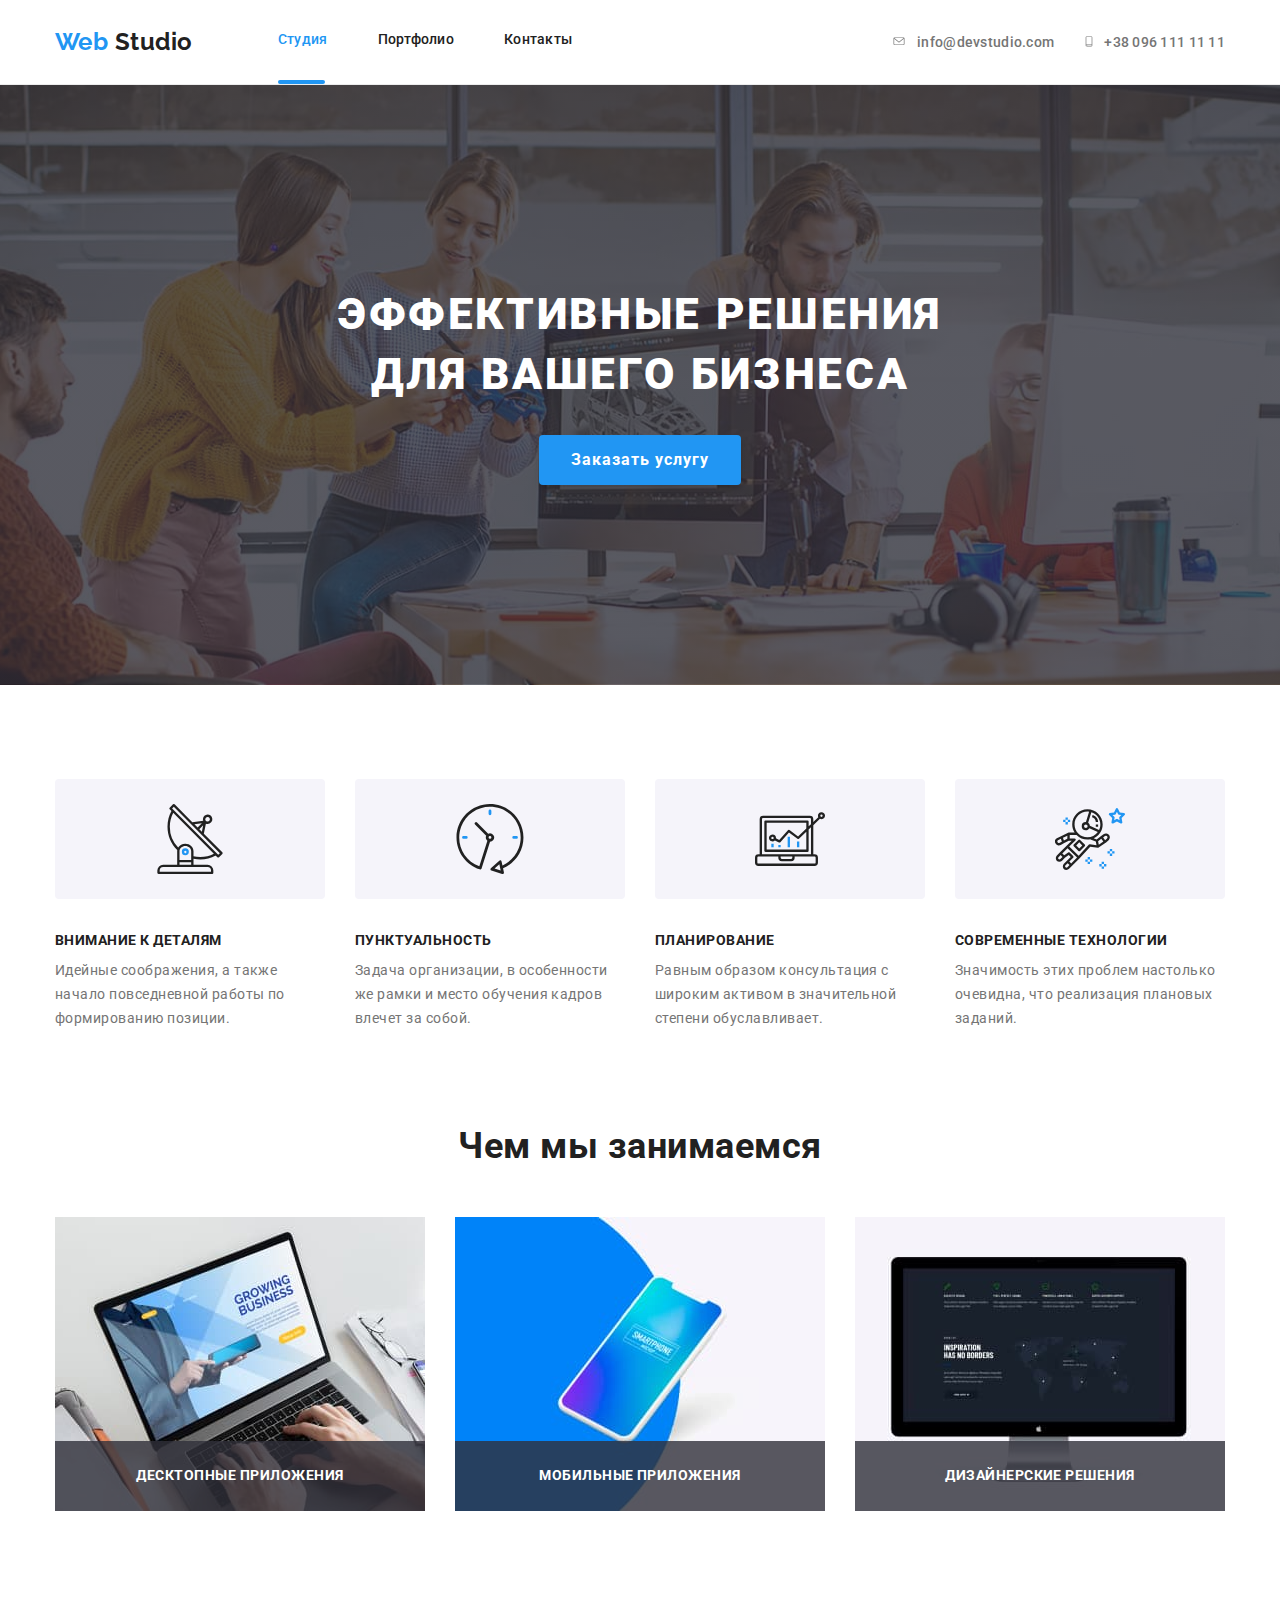
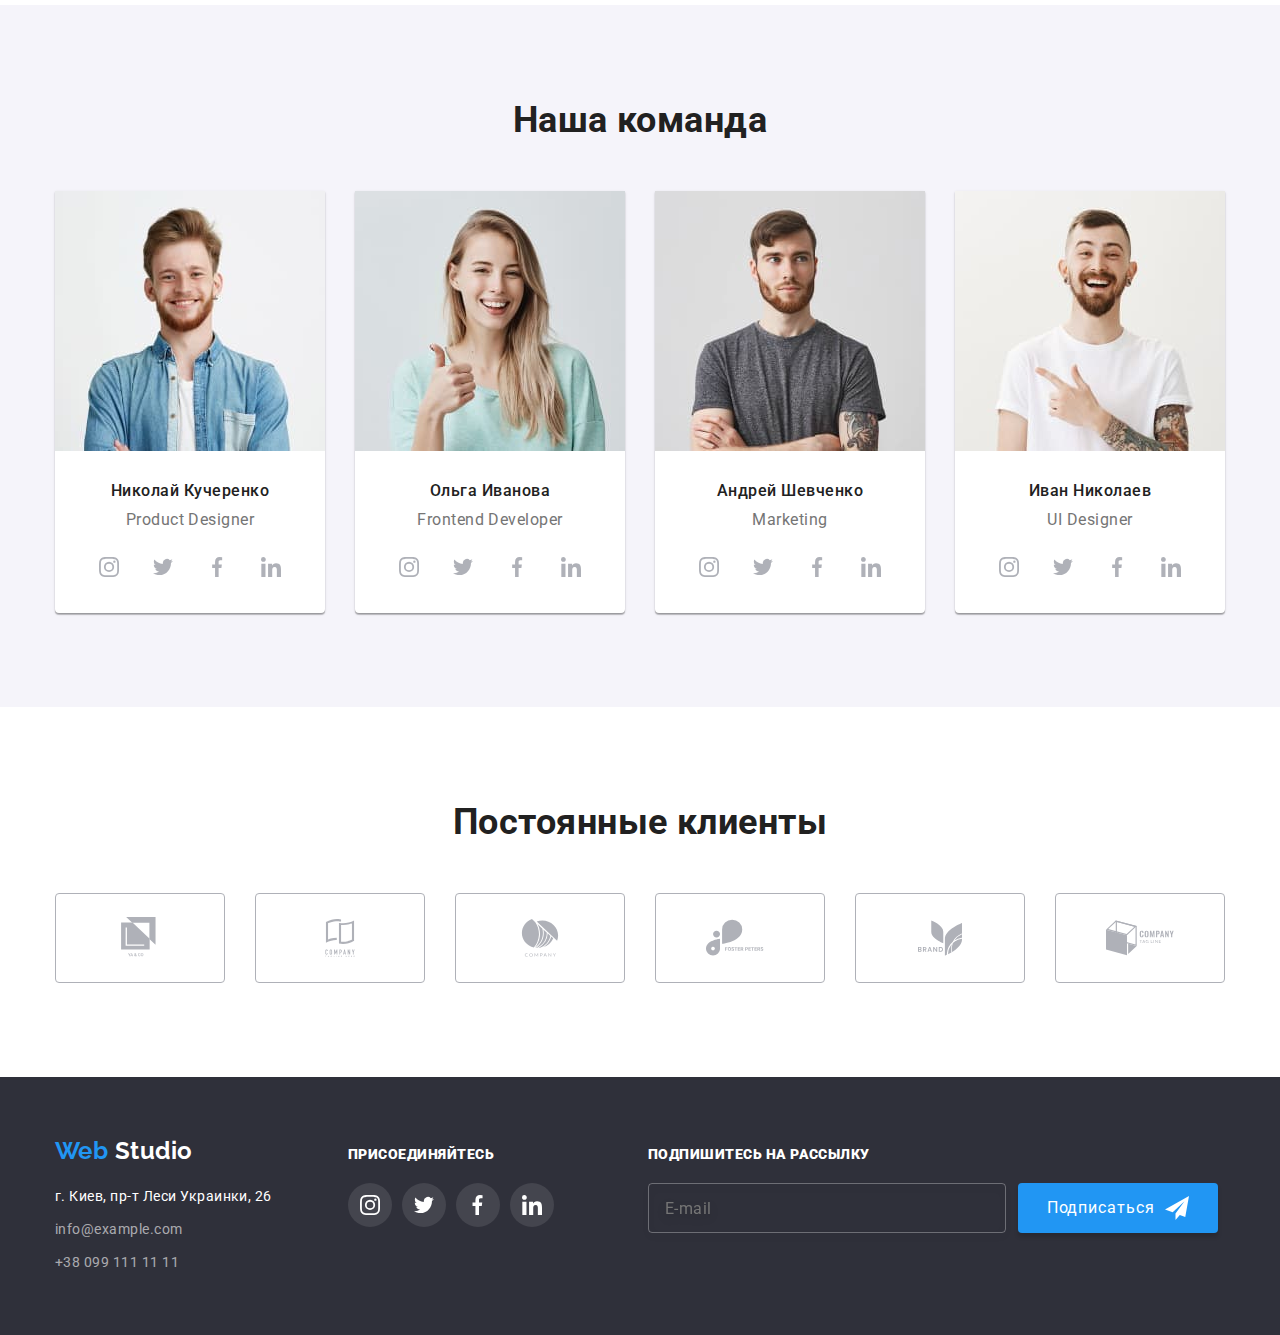
==== index.html @ f08cb4f7 "Добавлена размерка и оформление  1. формы заявки в модальном окне 2. формы подписки на рассылку в фу" ====
<!DOCTYPE html>
<html lang="ru">
  <head>
    <meta charset="UTF-8" />
    <meta name="viewport" content="width=device-width, initial-scale=1.0" />
    <title>Web studio</title>
    <link rel="stylesheet" href="./css/style.css" />
    <link rel="stylesheet" href="./css/normalize.css" />
    <link
      href="https://fonts.googleapis.com/css2?family=Raleway:wght@700&family=Roboto:wght@400;700;900&display=swap"
      rel="stylesheet"
    />
    <link
      href="https://fonts.googleapis.com/css2?family=Roboto:wght@500&display=swap"
      rel="stylesheet"
    />
  </head>

  <body>
    <!-- Хедер -->
    <header class="header">
      <div class="header-wrapper conteiner">
        <div class="logo">
          <a class="link" href="./index.html" lang="en">
            <span class="first-part-logo">Web</span>
            <span class="second-part-logo">Studio </span>
          </a>
        </div>
        <nav>
          <ul class="navigation-list list">
            <li class="navigation-list-item list">
              <a
                class="navigation-list-link navigation-studio link"
                href="./index.html"
                >Студия</a
              >
            </li>
            <li class="navigation-list-item list">
              <a class="navigation-list-link link" href="./portfolio.html"
                >Портфолио</a
              >
            </li>
            <li class="navigation-list-item list">
              <a class="navigation-list-link link" href="">Контакты</a>
            </li>
          </ul>
        </nav>
        <ul class="contact-with-us-list list">
          <li class="contact-with-us-item list">
            <a
              class="contact-with-us-mail link"
              href="mailto:info@devstudio.com"
            >
              <svg class="icon-envelope">
                <use href="./images/sprite-svg.svg#icon-envelope"></use>
              </svg>
              info@devstudio.com
            </a>
          </li>
          <li class="contact-with-us-item list">
            <a class="contact-with-us-phone link" href="tel:+380961111111">
              <svg class="icon-smartphone">
                <use href="./images/sprite-svg.svg#icon-smartphone"></use>
              </svg>
              +38 096 111 11 11</a
            >
          </li>
        </ul>
      </div>
    </header>

    <main>
      <!-- Секция: HERO -  Презентация Веб-студии -->
      <section class="hero">
        <div class="conteiner">
          <h1 class="hero-titlel">
            Эффективные решения <br />
            для вашего бизнеса
          </h1>
          <button data-modal-open class="order-btn" type="button">
            Заказать услугу
          </button>
        </div>
      </section>

      <!-- Секция: Приемущества Веб-студии -->
      <section class="advantages-websdudio">
        <div class="conteiner">
          <h2 class="title" hidden>Приемущества компании Web studio</h2>
          <ul class="advantages-list list">
            <li class="advantages-list-item">
              <svg class="icon-antenna">
                <use href="./images/sprite-svg.svg#icon-antenna"></use>
              </svg>
              <h3 class="advantages-list-title list">
                Внимание к деталям
              </h3>
              <p class="advantages-description">
                Идейные соображения, а также начало повседневной работы по
                формированию позиции.
              </p>
            </li>
            <li class="advantages-list-item">
              <svg class="icon-clock">
                <use href="./images/sprite-svg.svg#icon-clock"></use>
              </svg>
              <h3 class="advantages-list-title list">
                Пунктуальность
              </h3>
              <p class="advantages-description">
                Задача организации, в особенности же рамки и место обучения
                кадров влечет за собой.
              </p>
            </li>
            <li class="advantages-list-item">
              <svg class="icon-diagram">
                <use href="./images/sprite-svg.svg#icon-diagram"></use>
              </svg>
              <h3 class="advantages-list-title list">
                Планирование
              </h3>
              <p class="advantages-description">
                Равным образом консультация с широким активом в значительной
                степени обуславливает.
              </p>
            </li>
            <li class="advantages-list-item">
              <svg class="icon-astronaut">
                <use href="./images/sprite-svg.svg#icon-astronaut"></use>
              </svg>
              <h3 class="advantages-list-title list">
                Современные технологии
              </h3>
              <p class="advantages-description">
                Значимость этих проблем настолько очевидна, что реализация
                плановых заданий.
              </p>
            </li>
          </ul>
        </div>
      </section>
      <!-- Секция: Веб-студии Чем мы занимаемся-->
      <section class="services">
        <div class="conteiner">
          <h2 class="title">Чем мы занимаемся</h2>
          <ul class="services-list list">
            <li class="services-list-item">
              <img
                src="./images/Десктопные-приложения.jpg"
                width="370"
                alt="Фото ноутбука"
              />
              <p class="services-description">Десктопные приложения</p>
            </li>
            <li class="services-list-item">
              <img
                src="./images/Мобильные-приложения.jpg"
                width="370"
                alt="Фото смартфона"
              />
              <p class="services-description">Мобильные приложения</p>
            </li>
            <li class="services-list-item">
              <img
                src="./images/Дизайнерские-решения.jpg"
                width="370"
                alt="Фото монитора с изображение сайта"
              />
              <p class="services-description">Дизайнерские решения</p>
            </li>
          </ul>
        </div>
      </section>

      <!-- Секция: Веб-студии Наша команда-->
      <section class="our-team">
        <div class="conteiner">
          <h2 class="title">Наша команда</h2>
          <ul class="our-team-list list">
            <li class="our-team-list-item list">
              <img
                class="manager-photo"
                src="./images/Николай-Кучеренко-фото.jpg"
                width="270"
                alt="Фото Николая Курченко"
              />
              <h3 class="our-team-list-item-name">Николай Кучеренко</h3>
              <p class="our-team-list-item-position" lang="en">
                Product Designer
              </p>
              <ul class="team-social-links-list list">
                <li class="team-social-link">
                  <a
                    class="team-social-links-items"
                    href=""
                    aria-label="Иконка Инстаграма"
                    ><svg class="icon-instagram-grey">
                      <use
                        href="./images/sprite-svg.svg#icon-instagram-grey"
                      ></use></svg
                  ></a>
                </li>
                <li class="team-social-link">
                  <a
                    class="team-social-links-items"
                    aria-label="Иконка Твитера"
                  >
                    <svg class="icon-twitter-grey">
                      <use
                        href="./images/sprite-svg.svg#icon-twitter-grey"
                      ></use>
                    </svg>
                  </a>
                </li>
                <li class="team-social-link">
                  <a
                    class="team-social-links-items"
                    href=""
                    aria-label="Иконка Фейсбука"
                  >
                    <svg class="icon-facebook-grey">
                      <use
                        href="./images/sprite-svg.svg#icon-facebook-grey"
                      ></use>
                    </svg>
                  </a>
                </li>
                <li class="team-social-link">
                  <a
                    class="team-social-links-items"
                    href=""
                    aria-label="Иконка Линктина"
                  >
                    <svg class="icon-linkedin-grey">
                      <use
                        href="./images/sprite-svg.svg#icon-linkedin-grey"
                      ></use>
                    </svg>
                  </a>
                </li>
              </ul>
            </li>

            <li class="our-team-list-item">
              <img
                class="manager-photo"
                src="./images/Ольга-Иванова-фото.jpg"
                width="270"
                alt="Фото Ольги Ивановой"
              />
              <h3 class="our-team-list-item-name">Ольга Иванова</h3>
              <p class="our-team-list-item-position" lang="en">
                Frontend Developer
              </p>
              <ul class="team-social-links-list list">
                <li class="team-social-link">
                  <a
                    class="team-social-links-items"
                    href=""
                    aria-label="Иконка Инстаграма"
                    ><svg class="icon-instagram-grey">
                      <use
                        href="./images/sprite-svg.svg#icon-instagram-grey"
                      ></use></svg
                  ></a>
                </li>
                <li class="team-social-link">
                  <a
                    class="team-social-links-items"
                    aria-label="Иконка Твитера"
                  >
                    <svg class="icon-twitter-grey">
                      <use
                        href="./images/sprite-svg.svg#icon-twitter-grey"
                      ></use>
                    </svg>
                  </a>
                </li>
                <li class="team-social-link">
                  <a
                    class="team-social-links-items"
                    href=""
                    aria-label="Иконка Фейсбука"
                  >
                    <svg class="icon-facebook-grey">
                      <use
                        href="./images/sprite-svg.svg#icon-facebook-grey"
                      ></use>
                    </svg>
                  </a>
                </li>
                <li class="team-social-link">
                  <a
                    class="team-social-links-items"
                    href=""
                    aria-label="Иконка Линктина"
                  >
                    <svg class="icon-linkedin-grey">
                      <use
                        href="./images/sprite-svg.svg#icon-linkedin-grey"
                      ></use>
                    </svg>
                  </a>
                </li>
              </ul>
            </li>
            <li class="our-team-list-item">
              <img
                class="manager-photo"
                src="./images/Андрей-Шевченко-фото.jpg"
                width="270"
                alt="Фото Андрея Шевченко"
              />
              <h3 class="our-team-list-item-name">Андрей Шевченко</h3>
              <p class="our-team-list-item-position" lang="en">Marketing</p>
              <ul class="team-social-links-list list">
                <li class="team-social-link">
                  <a
                    class="team-social-links-items"
                    href=""
                    aria-label="Иконка Инстаграма"
                    ><svg class="icon-instagram-grey">
                      <use
                        href="./images/sprite-svg.svg#icon-instagram-grey"
                      ></use></svg
                  ></a>
                </li>
                <li class="team-social-link">
                  <a
                    class="team-social-links-items"
                    aria-label="Иконка Твитера"
                  >
                    <svg class="icon-twitter-grey">
                      <use
                        href="./images/sprite-svg.svg#icon-twitter-grey"
                      ></use>
                    </svg>
                  </a>
                </li>
                <li class="team-social-link">
                  <a
                    class="team-social-links-items"
                    href=""
                    aria-label="Иконка Фейсбука"
                  >
                    <svg class="icon-facebook-grey">
                      <use
                        href="./images/sprite-svg.svg#icon-facebook-grey"
                      ></use>
                    </svg>
                  </a>
                </li>
                <li class="team-social-link">
                  <a
                    class="team-social-links-items"
                    href=""
                    aria-label="Иконка Линктина"
                  >
                    <svg class="icon-linkedin-grey">
                      <use
                        href="./images/sprite-svg.svg#icon-linkedin-grey"
                      ></use>
                    </svg>
                  </a>
                </li>
              </ul>
            </li>
            <li class="our-team-list-item">
              <img
                class="manager-photo"
                src="./images/Иван-Николаев-фото.jpg"
                width="270"
                alt="Фото Ивана Николаева"
              />
              <h3 class="our-team-list-item-name">Иван Николаев</h3>
              <p class="our-team-list-item-position" lang="en">UI Designer</p>
              <ul class="team-social-links-list list">
                <li class="team-social-link">
                  <a
                    class="team-social-links-items"
                    href=""
                    aria-label="Иконка Инстаграма"
                    ><svg class="icon-instagram-grey">
                      <use
                        href="./images/sprite-svg.svg#icon-instagram-grey"
                      ></use></svg
                  ></a>
                </li>
                <li class="team-social-link">
                  <a
                    class="team-social-links-items"
                    aria-label="Иконка Твитера"
                  >
                    <svg class="icon-twitter-grey">
                      <use
                        href="./images/sprite-svg.svg#icon-twitter-grey"
                      ></use>
                    </svg>
                  </a>
                </li>
                <li class="team-social-link">
                  <a
                    class="team-social-links-items"
                    href=""
                    aria-label="Иконка Фейсбука"
                  >
                    <svg class="icon-facebook-grey">
                      <use
                        href="./images/sprite-svg.svg#icon-facebook-grey"
                      ></use>
                    </svg>
                  </a>
                </li>
                <li class="team-social-link">
                  <a
                    class="team-social-links-items"
                    href=""
                    aria-label="Иконка Линктина"
                  >
                    <svg class="icon-linkedin-grey">
                      <use
                        href="./images/sprite-svg.svg#icon-linkedin-grey"
                      ></use>
                    </svg>
                  </a>
                </li>
              </ul>
            </li>
          </ul>
        </div>
      </section>

      <!-- Секция: Постоянные клиенты-->
      <section class="our-clients">
        <div class="conteiner">
          <h2 class="title">Постоянные клиенты</h2>
          <ul class="our-clients-list list">
            <li class="client-logo">
              <a class="our-clients-logo" href="">
                <svg class="client-logo-svg logo1">
                  <use href="./images/sprite-svg.svg#icon-client-logo-1"></use>
                </svg>
              </a>
            </li>
            <li class="client-logo">
              <a class="our-clients-logo" href="">
                <svg class="client-logo-svg logo2">
                  <use
                    href="./images/sprite-svg.svg#icon-client-logo-2"
                  ></use></svg
              ></a>
            </li>
            <li class="client-logo">
              <a class="our-clients-logo" href="">
                <svg class="client-logo-svg logo3">
                  <use href="./images/sprite-svg.svg#icon-client-logo-3"></use>
                </svg>
              </a>
            </li>
            <li class="client-logo">
              <a class="our-clients-logo" href="">
                <svg class="client-logo-svg logo4">
                  <use href="./images/sprite-svg.svg#icon-client-logo-4"></use>
                </svg>
              </a>
            </li>
            <li class="client-logo">
              <a class="our-clients-logo" href="">
                <svg class="client-logo-svg logo5">
                  <use href="./images/sprite-svg.svg#icon-client-logo-5"></use>
                </svg>
              </a>
            </li>
            <li class="client-logo">
              <a class="our-clients-logo" href="">
                <svg class="client-logo-svg logo6">
                  <use href="./images/sprite-svg.svg#icon-client-logo-6"></use>
                </svg>
              </a>
            </li>
          </ul>
        </div>
      </section>
    </main>
    <!-- Секция: Футер-->
    <footer class="footer">
      <div class="footer-wrapper conteiner">
        <div class="footer-logo-address">
          <a class="footer-logo-link logo link" href="./index.html" lang="en">
            <span class="first-part-logo">Web</span>
            <span class="second-part-logo-footer"> Studio </span>
          </a>
          <address>
            <ul class="footer-address-items list">
              <li class="footer-address">г. Киев, пр-т Леси Украинки, 26</li>
              <li>
                <a
                  class="footer-studio-mail link"
                  href="mailto:info@example.com"
                  >info@example.com</a
                >
              </li>
              <li>
                <a class="footer-studio-phone link" href="tel:+380961111111"
                  >+38 099 111 11 11</a
                >
              </li>
            </ul>
          </address>
        </div>
        <div class="join-social-links">
          <p class="join"><b>присоединяйтесь</b></p>
          <ul class="join-list list">
            <li>
              <a
                class="join-social-links-items"
                href=""
                aria-label="Ссылка на Инстаграм Web Studio"
              >
                <svg class="icon-instagram-white">
                  <use href="./images/sprite-svg.svg#icon-instagram-grey"></use>
                </svg>
              </a>
            </li>
            <li>
              <a
                class="join-social-links-items"
                href=""
                aria-label="Ссылка на Твитер Web Studio"
              >
                <svg class="icon-twitter-white">
                  <use href="./images/sprite-svg.svg#icon-twitter-white"></use>
                </svg>
              </a>
            </li>
            <li>
              <a
                class="join-social-links-items"
                href=""
                aria-label="Ссылка на Фейсбук Web Studio"
              >
                <svg class="icon-facebook-white">
                  <use href="./images/sprite-svg.svg#icon-facebook-white"></use>
                </svg>
              </a>
            </li>
            <li>
              <a
                class="join-social-links-items"
                href=""
                aria-label="Ссылка на Линктин Web Studio"
              >
                <svg class="icon-linkedin-white">
                  <use
                    href="./images/sprite-svg.svg#icon-linkedin-white"
                  ></use></svg
              ></a>
            </li>
          </ul>
        </div>
        <form class="subscribe-form">
          <div class="subscription">
            <b>подпишитесь на рассылку</b>
          </div>
          <div class="subscription-position">
            <input
              class="subscription-fild"
              type="text"
              name="usermail"
              placeholder="E-mail"
            />
            <button class="btn-subscription" type="submit">
              Подписаться
              <svg class="icon-send" width="24">
                <use href="./images/sprite-svg.svg#icon-send"></use>
              </svg>
            </button>
          </div>
        </form>
      </div>
    </footer>
    <!-- МОДАЛЬНОЕ ОКНО -->
    <div class="backdrop is-hidden" data-modal>
      <form class="modal-form">
        <h2 class="modal-form-title">
          Оставьте свои данные, мы вам перезвоним
        </h2>
        <button class="modal-form-close-btn" type="button" data-modal-close>
          <svg class="icon-close-black">
            <use href="./images/symbol-defs.svg#icon-close-black"></use>
          </svg>
        </button>
        <div class="modal-form-wrapper">
          <input
            class="modal-form-input"
            type="text"
            name="user-name"
            id="user-name-modal-form"
            placeholder=" "
            required
          />
          <label class="user-name-label label" for="user-name-modal-form"
            >Имя</label
          >
          <svg class="icon-person-black modal-icon">
            <use href="./images/symbol-defs.svg#icon-person-black"></use>
          </svg>
        </div>

        <div class="modal-form-wrapper">
          <input
            class="modal-form-input"
            type="text"
            name="user-phone"
            id="user-phone-modal-form"
            placeholder=" "
            required
          />
          <label class="user-phone-label label" for="user-phone-modal-form"
            >Телефон</label
          >
          <svg class="icon-phone-black modal-icon">
            <use href="./images/symbol-defs.svg#icon-phone-black"></use>
          </svg>
        </div>

        <div class="modal-form-wrapper">
          <input
            class="modal-form-input"
            type="text"
            name="user-email"
            id="user-email-modal-form"
            placeholder=" "
            required
          />

          <label class="user-email-label label" for="user-email-modal-form"
            >Почта</label
          >
          <svg class="icon-email-black modal-icon">
            <use href="./images/symbol-defs.svg#icon-email-black"></use>
          </svg>
        </div>

        <textarea
          class="modal-form-comment-area"
          name="user-comment"
          id="user-comment-modal-form"
          placeholder="Комментарий"
        ></textarea>

        <label class="modal-form-agreement">
          <input
            class="modal-form-agreement-checkbox"
            type="checkbox"
            name="policy"
            value="accept-policy"
          />
          <span class="modal-form-agreement-checkbox-custom">
            <svg class="icon-check">
              <use href="./images/symbol-defs.svg#icon-check"></use>
            </svg>
          </span>
          <span class="agreement"
            >Соглашаюсь с рассылкой и принимаю
            <a class="agreement-link" href="">Условия договора</a></span
          >
        </label>
        <button class="modal-form-button-send" type="submit">
          Отправить
        </button>
      </form>
    </div>
    <script src="./js/modal.js"></script>
  </body>
</html>
---- css/style.css ----
html {
  box-sizing: border-box;
}

*,
*::before,
*::after {
  box-sizing: inherit;
}
:root {
  /* ЦВЕТА ТЕКСТА */
  --primary-text-color: #757575;
  --title-text-color1: #ffffff;
  --title-text-color2: #212121;
  --accent-color: #2196f3;
  --primary-bcg-color: #ffffff;

  /* ЦВЕТА ФОНА */
  --primary-bcg-color: #ffffff;
  --secondary-bcg-color: #f5f4fa;
  --footer-bcg-color: #2f303a;

  /* ШРИФТЫ */
  --main-font-family: "Roboto", sans-serif;
  --additional-font-family: "Raleway", sans-serif;
  /* ИКОНКИ */
  --main-icon-color: #afb1b8;
  /* ФОРМЫ */
  --outline-input: rgba(255, 255, 255, 0.3);
}
body {
  color: var(--primary-text-color);
  font-family: var(--main-font-family);
  font-style: normal;
  letter-spacing: 0.03em;
}
/* Утилиты */
.link {
  text-decoration: none;
}
p,
a,
h3,
body,
.list {
  list-style: none;
  margin: 0;
  padding: 0;
}
img {
  display: block;
}
/* HEADER */
.conteiner {
  width: 1200px;
  padding-left: 15px;
  padding-right: 15px;
  margin-left: auto;
  margin-right: auto;
}
.header {
  background-color: var(--primary-bcg-color);
  border-bottom: 1px solid #ececec;
}
.header-wrapper {
  display: flex;
  align-items: center;
}
.logo {
  margin-right: 85px;
  font-family: var(--additional-font-family);
  font-weight: 700;
  font-size: 24px;
  line-height: 1.17;
}
.first-part-logo {
  color: var(--accent-color);
}
.second-part-logo {
  color: var(--title-text-color2);
  transition-property: color;
  transition-duration: 250ms;
  transition-timing-function: cubic-bezier(0.4, 0, 0.2, 1);
}
.logo :hover,
.logo :focus {
  color: var(--accent-color);
}
.navigation-list {
  display: flex;
}
/* .navigation-list li {
  outline: 2px solid springgreen;
} */

.navigation-list-item:not(:last-child) {
  margin-right: 50px;
}
/* Селектор соседа */
/* .navigation-list li + li {
margin-left: 50px;
} */

.navigation-list-link {
  display: block;
  padding-top: 32px;

  font-weight: 500;
  font-size: 14px;
  line-height: 1.14;
  letter-spacing: 0.02em;
  color: var(--title-text-color2);
}
.navigation-list :hover,
.navigation-list :focus {
  color: var(--accent-color);

  transition-property: color;
  transition-duration: 250ms;
  transition-timing-function: cubic-bezier(0.4, 0, 0.2, 1);
}
.navigation-studio,
.navigation-portfolio {
  color: var(--accent-color);
}
.navigation-studio::after {
  display: block;
  content: "";
  width: 47px;
  height: 4px;

  background: var(--accent-color);
  border-radius: 2px;
  margin-top: 32px;
}
.navigation-portfolio::after {
  display: block;
  content: "";
  width: 77px;
  height: 4px;

  background: var(--accent-color);
  border-radius: 2px;
  margin-top: 32px;
}

.contact-with-us-list {
  display: flex;

  font-weight: 500;
  font-size: 14px;
  line-height: 1.17;
  letter-spacing: 0.02em;
  color: var(--primary-text-color);
}
.contact-with-us-list li + li {
  margin-left: 30px;
}
.contact-with-us-list {
  margin-left: auto;
}
.contact-with-us-mail,
.contact-with-us-phone {
  display: flex;
  justify-content: center;
  align-items: center;
  padding-top: 32px;
  padding-bottom: 32px;
  color: var(--primary-text-color);

  transition-property: color;
  transition-duration: 250ms;
  transition-timing-function: cubic-bezier(0.4, 0, 0.2, 1);
}
.contact-with-us-mail:hover,
.contact-with-us-mail:focus,
.contact-with-us-phone:hover,
.contact-with-us-phone:focus {
  color: var(--accent-color);
}
.icon-envelope {
  width: 16px;
  height: 11px;
  margin-right: 10px;
  fill: currentColor;
}

.icon-smartphone {
  width: 10px;
  height: 15px;
  margin-right: 10px;
  fill: currentColor;
}
.icon-envelope :hover,
.icon-smartphone :hover {
  fill: var(--accent-color);
}

/*Секция: HERO*/
/* .hero,
.advantages-websdudio {
  /* outline: 2px solid springgreen; */

.hero {
  margin: auto;
  background-image: linear-gradient(
      to right,
      rgba(47, 48, 58, 0.8),
      rgba(47, 48, 58, 0.8)
    ),
    url(../images/Header-sqooshed.img.jpg);
  background-color: black;
  background-repeat: no-repeat;
  background-position: center;

  padding-top: 200px;
  padding-bottom: 200px;
}
.hero-titlel {
  margin-top: 0px;
  margin-bottom: 30px;

  font-weight: 900;
  font-size: 44px;
  line-height: 1.36;
  text-align: center;
  letter-spacing: 0.06em;
  text-transform: uppercase;
  color: var(--title-text-color1);
}
.order-btn {
  display: block;
  margin-left: auto;
  margin-right: auto;

  padding-left: 32px;
  padding-right: 32px;
  padding-top: 10px;
  padding-bottom: 10px;

  text-align: center;
  font-weight: bold;
  font-size: 16px;
  line-height: 1.88;
  letter-spacing: 0.06em;

  color: var(--title-text-color1);
  background: var(--accent-color);
  box-shadow: 0px 4px 4px rgba(0, 0, 0, 0.15);
  border-radius: 4px;
  border: 0px;
}
.order-btn:hover,
.modal-form-button {
  cursor: pointer;
}
/* Секция: Преимущества Веб-студии */
.advantages-websdudio {
  padding-top: 94px;
  padding-bottom: 94px;
}
.advantages-list {
  display: flex;
  justify-content: center;
}
.advantages-list-item {
  width: 270px;
}
.advantages-list-item:not(:last-child) {
  margin-right: 30px;
}
.icon-antenna,
.icon-clock,
.icon-diagram,
.icon-astronaut {
  width: 270px;
  height: 120px;
  padding: 25px 100px;
  border-radius: 4px;
  background-color: var(--secondary-bcg-color);
  background-position: center;
  background-repeat: no-repeat;
  margin-bottom: 30px;
}

.advantages-list-title {
  margin-bottom: 10px;
  font-weight: bold;
  font-size: 14px;
  line-height: 1.14;
  text-transform: uppercase;
  color: var(--title-text-color2);
}
.advantages-description {
  font-weight: normal;
  font-size: 14px;
  line-height: 1.71;
}
/* Секция: Веб-студии Чем мы занимаемся */
.services {
  /* outline: 2px solid springgreen; */
  padding-bottom: 94px;
}
.title {
  margin-top: 0;
  margin-bottom: 50px;

  font-weight: bold;
  font-size: 36px;
  line-height: 1.17;
  text-align: center;
  color: var(--title-text-color2);
}
.services-list {
  display: flex;
  justify-content: center;
}
.services-list-item:not(:last-child) {
  margin-right: 30px;
}

.services-list-item {
  position: relative;
}
.services-description {
  position: absolute;
  bottom: 0;
  left: 0;

  display: flex;
  width: 370px;
  height: 70px;
  align-items: center;
  justify-content: center;

  font-weight: bold;
  font-size: 14px;
  line-height: 1.14;
  text-transform: uppercase;
  color: var(--title-text-color1);
  background: rgba(47, 48, 58, 0.8);
}

/* Секция: Веб-студии Наша команда */
.our-team {
  /* outline: 2px solid springgreen; */
  background: var(--secondary-bcg-color);
  padding-top: 94px;
  padding-bottom: 94px;
}
.our-team-list {
  display: flex;
  justify-content: center;
}
.our-team-list-item {
  background: white;
  box-shadow: 0px 2px 1px rgba(0, 0, 0, 0.2), 0px 1px 1px rgba(0, 0, 0, 0.14),
    0px 1px 3px rgba(0, 0, 0, 0.12);
  border-radius: 0px 0px 4px 4px;
}
.our-team-list-item:not(:last-child) {
  margin-right: 30px;
}
.manager-photo {
  margin-bottom: 30px;
}
.our-team-list-item-name {
  margin-top: 0px;
  margin-bottom: 10px;

  font-weight: 500;
  font-size: 16px;
  line-height: 1.19;
  text-align: center;
  color: var(--title-text-color2);
}
.our-team-list-item-position {
  margin-top: 0px;
  margin-bottom: 16px;

  font-weight: 400;
  font-size: 16px;
  line-height: 1.19;
  text-align: center;
}
.team-social-links-list {
  display: flex;
  justify-content: center;
  padding-bottom: 24px;
}
.team-social-links-list li + li {
  margin-left: 10px;
}

.team-social-links-items {
  display: flex;
  width: 44px;
  height: 44px;
  border-radius: 22px;

  transition-property: background-color;
  transition-duration: 250ms;
  transition-timing-function: cubic-bezier(0.4, 0, 0.2, 1);
}
.team-social-links-items:hover {
  background-color: var(--accent-color);
}

.icon-instagram-grey,
.icon-twitter-grey,
.icon-facebook-grey,
.icon-linkedin-grey {
  padding: 12px;
  fill: var(--main-icon-color);

  transition-property: fill;
  transition-duration: 250ms;
  transition-timing-function: cubic-bezier(0.4, 0, 0.2, 1);
}

.icon-instagram-grey:hover,
.icon-instagram-grey:focus,
.icon-twitter-grey:hover,
.icon-twitter-grey:focus,
.icon-facebook-grey:hover,
.icon-facebook-grey:focus,
.icon-linkedin-grey:hover,
.icon-linkedin-grey:focus {
  fill: #ffffff;
}

/* Секция: Постоянные клиенты */
.our-clients {
  padding-top: 94px;
  padding-bottom: 94px;
  /* outline: 1px solid springgreen; */
}
.our-clients-list {
  display: flex;
  justify-content: start;
  /* outline: 1px solid springgreen; */
}
.our-clients-logo {
  display: flex;
  width: 170px;
  height: 90px;
  border-radius: 4px;
  border: 1px solid var(--main-icon-color);
}
.client-logo-svg {
  fill: var(--main-icon-color);

  transition-property: fill;
  transition-duration: 250ms;
  transition-timing-function: cubic-bezier(0.4, 0, 0.2, 1);
}
.client-logo-svg:hover,
.client-logo-svg:focus {
  fill: var(--accent-color);
}
.our-clients-logo:hover,
.our-clients-logo:focus {
  border: 1px solid var(--accent-color);
}
.logo1 {
  padding: 20px 63px;
}
.logo2 {
  padding: 19px 65px;
}
.logo3 {
  padding: 24px 65px;
}
.logo4 {
  padding: 10px 35px;
}
.logo5 {
  padding: 22px 56px;
}
.logo6 {
  padding: 10px 41px;
}
.our-clients-list li + li {
  margin-left: 30px;
}

/* Секция: Футер */
.footer {
  background: var(--footer-bcg-color);
}
.footer-wrapper {
  display: flex;
  align-items: baseline;

  padding-top: 60px;
  padding-bottom: 60px;
}
.footer-logo-address {
  margin-right: 70px;
}
.join-social-links {
  margin-right: 94px;
}
.footer-address-items li:not(:last-child) {
  margin-bottom: 9px;
}
.second-part-logo-footer {
  color: var(--title-text-color1);
  transition-property: color;
  transition-duration: 250ms;
  transition-timing-function: cubic-bezier(0.4, 0, 0.2, 1);
}
.footer-address-items {
  font-style: normal;
  font-size: 14px;
  line-height: 1.71;
}
.footer-address {
  margin-top: 20px;
  color: var(--title-text-color1);
}
.footer-studio-mail,
.footer-studio-phone {
  color: rgba(255, 255, 255, 0.6);

  transition-property: color;
  transition-duration: 250ms;
  transition-timing-function: cubic-bezier(0.4, 0, 0.2, 1);
}
.footer-studio-mail:hover,
.footer-studio-phone:hover {
  color: var(--accent-color);
}
.subscription,
.join {
  font-weight: 900;
  font-size: 14px;
  line-height: 1.14;
  text-transform: uppercase;
  color: var(--title-text-color1);
  margin-bottom: 20px;
}
.join-list {
  display: flex;
  justify-content: start;
}
.join-list li + li {
  margin-left: 10px;
}
.join-social-links-items {
  display: flex;
  background-color: rgba(255, 255, 255, 0.1);
  border-radius: 22px;
  width: 44px;
  height: 44px;
  fill: #ffffff;

  transition-property: background-color;
  transition-duration: 250ms;
  transition-timing-function: cubic-bezier(0.4, 0, 0.2, 1);
}
.join-social-links-items:hover {
  background-color: var(--accent-color);
}

.icon-linkedin-white,
.icon-facebook-white,
.icon-twitter-white,
.icon-instagram-white {
  padding: 12px;
  fill: #ffffff;
}
.subscription-position {
  display: flex;
}

.subscription-fild {
  width: 358px;
  height: 50px;

  padding-left: 16px;
  margin-right: 12px;
  font-size: 16px;
  line-height: 1.25px;
  letter-spacing: 0.03em;
  color: rgba(255, 255, 255, 0.6);

  border: 1px solid var(--outline-input);
  filter: drop-shadow(0px 4px 4px rgba(0, 0, 0, 0.15));
  border-radius: 4px;
  background-color: transparent;
}

.btn-subscription {
  display: flex;
  text-align: center;
  align-items: center;
  justify-content: center;

  width: 200px;
  height: 50px;
  padding: 0;

  font-size: 16px;
  line-height: 1.87;
  letter-spacing: 0.06em;
  color: var(--title-text-color1);

  border: none;
  box-shadow: 0px 4px 4px rgba(0, 0, 0, 0.15);
  border-radius: 4px;
  background: var(--accent-color);
}
.btn-subscription:hover,
.btn-subscription:focus {
  cursor: pointer;
}

.icon-send {
  height: 24px;
  width: 24px;
  margin-left: 10px;
  fill: var(--title-text-color1);
}

/* СТРАНИЦА ПОРТФОЛИО */
/* СЕКЦИЯ: ХЕДЕР на стр ПОРТФОЛИО */
.navigation-portfolio {
  color: var(--accent-color);
}
/* СЕКЦИЯ: ПОРТФОЛИО ФИЛЬТР */
/* Кнопки */
.portfolio-filtr {
  margin-top: 94px;
  margin-bottom: 94px;
}
.portfolio-filtr-list {
  display: flex;
  justify-content: center;
}
.portfolio-filtr-list li:not(:last-child) {
  margin-right: 8px;
}
.portfolio-filtr-items {
  padding-left: 22px;
  padding-right: 22px;
  padding-top: 6px;
  padding-bottom: 6px;
  margin-bottom: 50px;

  font-weight: 500;
  font-size: 16px;
  line-height: 1.62;
  text-align: center;
  color: var(--title-text-color2);
  background: var(--secondary-bcg-color);

  transition-property: background-color, color, box-shadow;
  transition-duration: 250ms;
  transition-timing-function: cubic-bezier(0.4, 0, 0.2, 1);

  border: 0px;
  border-radius: 4px;
}
.button-all-projects {
  background: var(--accent-color);
  color: var(--title-text-color1);
}
.portfolio-filtr-items:hover,
.portfolio-filtr-items:focus {
  background: var(--accent-color);
  color: var(--title-text-color1);
  box-shadow: 0px 2px 2px rgba(0, 0, 0, 0.12), 0px 1px 2px rgba(0, 0, 0, 0.08),
    0px 3px 1px rgba(0, 0, 0, 0.1);
}

/* Карточки работ */
.work-examples {
  display: flex;
  flex-wrap: wrap;
}
.work-examples-items {
  /* outline: 2px solid springgreen; */
  width: 370px;
  border: 1px solid #eeeeee;

  transition-property: box-shadow;
  transition-duration: 250ms;
  transition-timing-function: cubic-bezier(0.4, 0, 0.2, 1);
}
.work-examples-img {
  width: 100%;
  height: 294px;
}

.work-examples li:not(:nth-child(3n)) {
  margin-right: 30px;
}
.work-examples li:not(:nth-last-child(-n + 3)) {
  margin-bottom: 30px;
}

.wrapper-for-work-examples-carts {
  position: relative;
  padding-top: 20px;
  padding-left: 24px;
  padding-bottom: 20px;
}
.work-example-title {
  font-weight: bold;
  font-size: 18px;
  line-height: 2;
  letter-spacing: 0.06em;
  color: var(--title-text-color2);
}
.work-example-type {
  margin-top: 4px;
  font-weight: normal;
  font-size: 16px;
  line-height: 1.88;
  color: var(--primary-text-color);
}
.wrapper {
  position: relative;
  overflow: hidden;
}

.work-example-descriotion {
  position: absolute;
  top: 100%;
  left: 0;

  transition-property: transform;
  transition-duration: 250ms;
  transition-timing-function: cubic-bezier(0.4, 0, 0.2, 1);

  padding-top: 63px;
  padding-left: 24px;
  padding-bottom: 63px;
  padding-right: 24px;

  font-weight: normal;
  font-size: 18px;
  line-height: 1.56;
  color: var(--title-text-color1);
  background-color: rgba(33, 150, 243, 0.9);
}
.work-examples-items:hover .work-example-descriotion {
  transform: translateY(-100%);
}
.work-examples-img,
.work-example-title,
.work-example-type {
  background: var(--primary-bcg-color);
}
.work-examples-items:hover,
.work-examples-items:focus {
  box-shadow: 1px 4px 6px rgba(0, 0, 0, 0.16), 0px 4px 4px rgba(0, 0, 0, 0.06),
    0px 1px 1px rgba(0, 0, 0, 0.12);
}
/* МОДАЛЬНОЕ ОКНО */
.backdrop {
  position: fixed;
  left: 0;
  top: 0;
  width: 100%;
  height: 100%;
  background-color: rgba(0, 0, 0, 0.2);
  transition: 250ms cubic-bezier(0.4, 0, 0.2, 1);
}
.modal-form {
  display: flex;
  flex-direction: column;
  align-items: center;
  justify-content: center;

  position: absolute;
  top: 50%;
  left: 50%;
  transform: translate(-50%, -50%) scale(1);

  width: 528px;
  height: 581px;
  padding: 40px;

  background: #ffffff;
  box-shadow: 0px 1px 3px rgba(0, 0, 0, 0.12), 0px 1px 1px rgba(0, 0, 0, 0.14),
    0px 2px 1px rgba(0, 0, 0, 0.2);
  border-radius: 4px;

  transition: 250ms cubic-bezier(0.4, 0, 0.2, 1);
}
.backdrop.is-hidden .modan-form {
  transform: translate(-50%, -50%) scale(0.5);
}

.is-hidden {
  opacity: 0;
  visibility: hidden;
  pointer-events: none;
}
.modal-form-title {
  font-weight: bold;
  font-size: 20px;
  line-height: 1.15;
  text-align: center;
  letter-spacing: 0.03em;
  color: var(--title-text-color2);
  margin-bottom: 30px;
  margin-top: 0px;
}
.modal-form-wrapper {
  position: relative;
}
.label {
  position: absolute;
  top: 12px;
  left: 42px;
  transition: transform 250ms linear;
}
.modal-form-input {
  width: 448px;
  height: 40px;
  padding-left: 42px;
  border: 1px solid rgba(33, 33, 33, 0.2);
  box-sizing: border-box;
  border-radius: 4px;
  margin-bottom: 28px;
  outline: none;
  transition: border-color 250ms cubic-bezier(0.4, 0, 0.2, 1);
}
.modal-form-input:focus + label,
.modal-form-input:not(:placeholder-shown) + label {
  transform: translate(-20px, -34px);
  color: var(--accent-color);
}
.modal-icon {
  position: absolute;
  top: 11px;
  left: 16px;
  width: 18px;
  height: 18px;
  transition: fill 250ms cubic-bezier(0.4, 0, 0.2, 1);
}
.modal-form-input:focus ~ .modal-icon {
  fill: var(--accent-color);
}
.modal-form-input:hover,
.modal-form-input:focus {
  border-color: var(--accent-color);
}
.modal-form-comment-area {
  width: 448px;
  height: 120px;
  resize: none;
  padding: 12px 16px;
  margin-bottom: 20px;
  resize: none;
  border: 1px solid rgba(33, 33, 33, 0.2);
  border-radius: 4px;
}
.modal-form-agreement {
  display: flex;
  margin-bottom: 30px;
  align-items: center;
}
.agreement {
  font-size: 14px;
  line-height: 1.71;
  letter-spacing: 0.03em;
  color: var(-primary-text-color);
}
/* (скрыть чекбокс) */
.modal-form-agreement-checkbox {
  -webkit-appearance: none;
  -moz-appearance: none;
  appearance: none;
  position: absolute;
}
/* ИЛИ
.modal-form-agreement-checkbox {
  position: absolute;
  width: 1px;
  height: 1px;
  margin: -1px;
  border: 0;
  padding: 0;
  clip: rect(0000);
  overflow: hidden;
 } */
.modal-form-agreement-checkbox-custom {
  position: relative;
  height: 15px;
  width: 16px;
  background-color: transparent;
  margin-right: 7px;
  border: solid 1px var(--title-text-color2);
  border-radius: 2px;
  transition: 250ms cubic-bezier(0.4, 0, 0.2, 1);
}
.modal-form-agreement-checkbox:checked + .modal-form-agreement-checkbox-custom {
  border-color: var(--accent-color);
  background-color: var(--accent-color);
}
.icon-check {
  position: absolute;
  top: -1px;
  left: -1px;
  height: 15px;
  width: 16px;
  transition: 250ms cubic-bezier(0.4, 0, 0.2, 1);
}
.agreement-link {
  color: var(--accent-color);
}
.modal-form-button-send {
  width: 200px;
  height: 50px;
  margin: auto;

  padding: 10px 55px;

  text-align: center;
  font-weight: bold;
  font-size: 16px;
  line-height: 1.88;
  letter-spacing: 0.06em;

  color: var(--title-text-color1);
  background: var(--accent-color);
  box-shadow: 0px 4px 4px rgba(0, 0, 0, 0.15);
  border-radius: 4px;
  border: 0px;
}

.modal-form-close-btn {
  position: absolute;
  top: 8px;
  right: 8px;
  width: 30px;
  height: 30px;
  background-color: transparent;
  border-radius: 50%;
  border: 1px solid rgba(0, 0, 0, 0.1);
  outline: none;
  cursor: pointer;
}
.icon-close-black {
  position: absolute;
  top: 6px;
  left: 5px;
  height: 18px;
  width: 18px;
  transition: fill 250ms cubic-bezier(0.4, 0, 0.2, 1);
}
.icon-close-black:hover,
.icon-close-black:focus {
  fill: var(--accent-color);
}
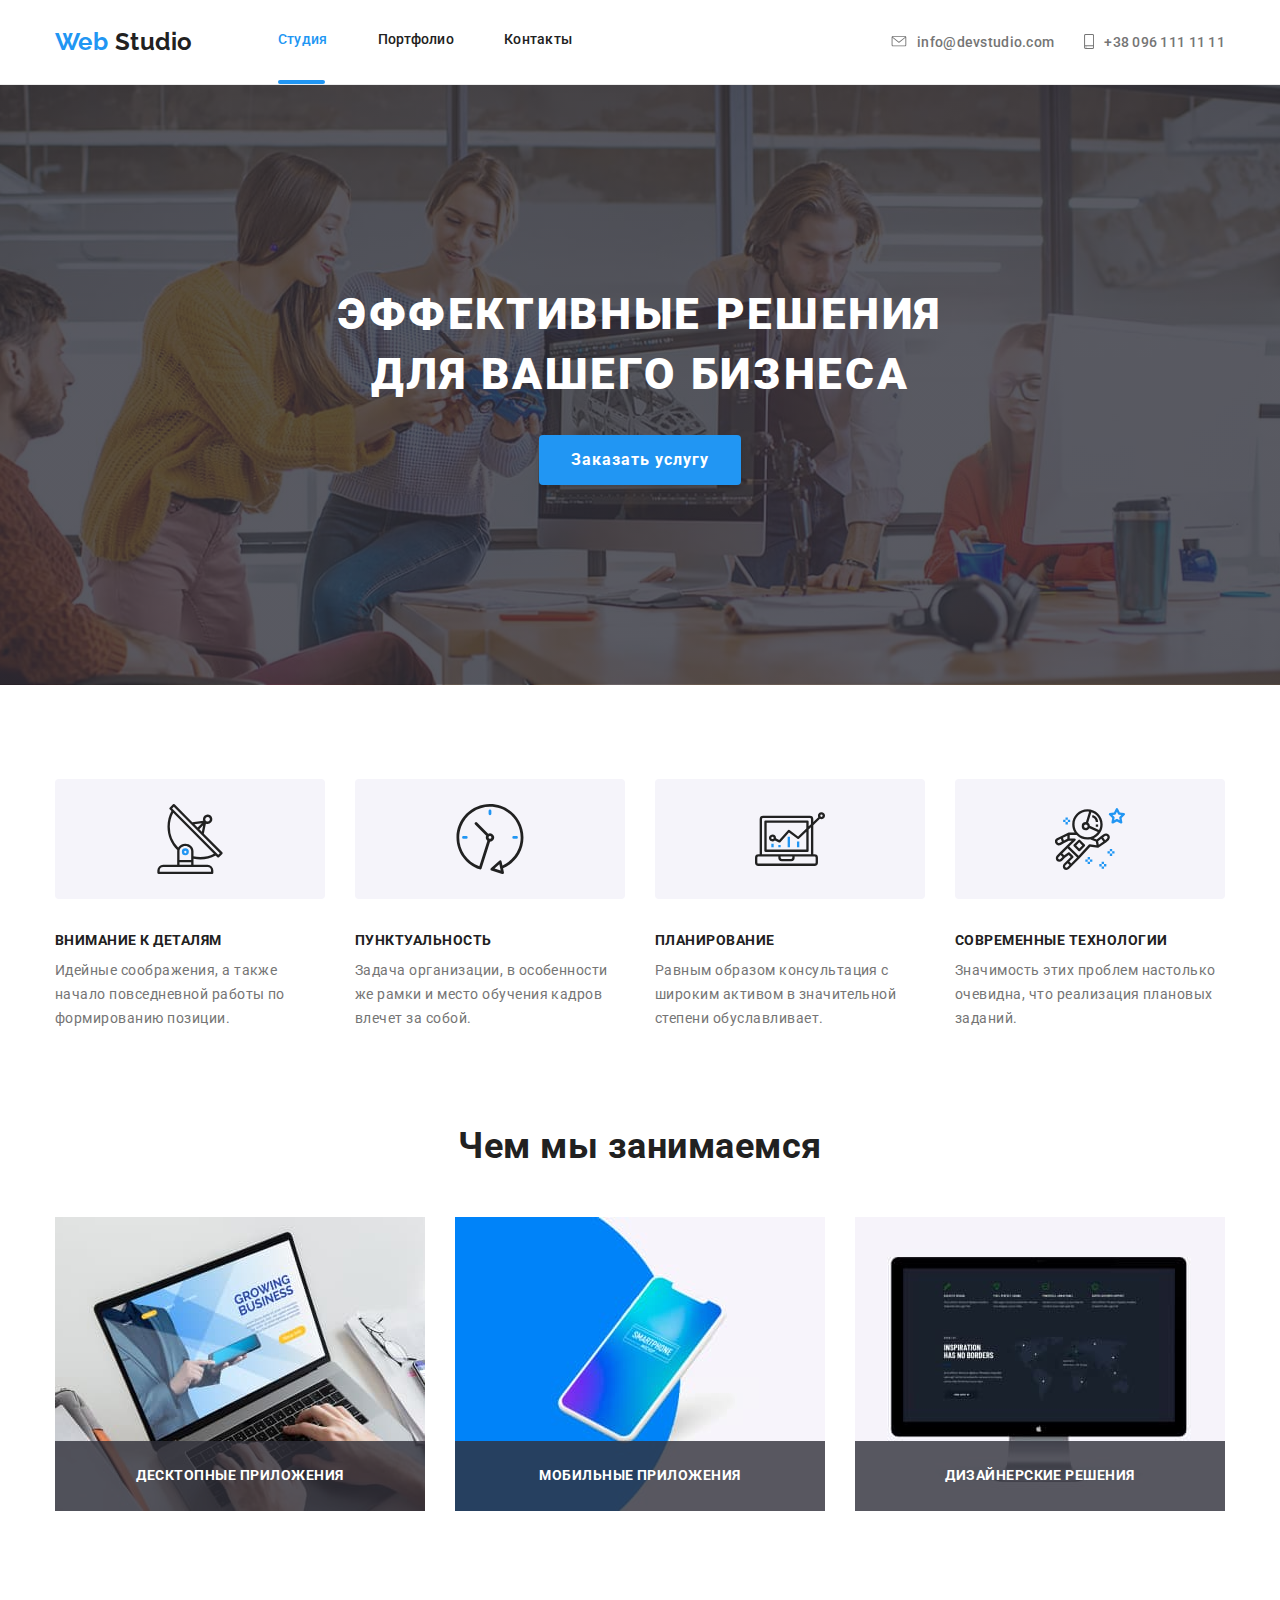
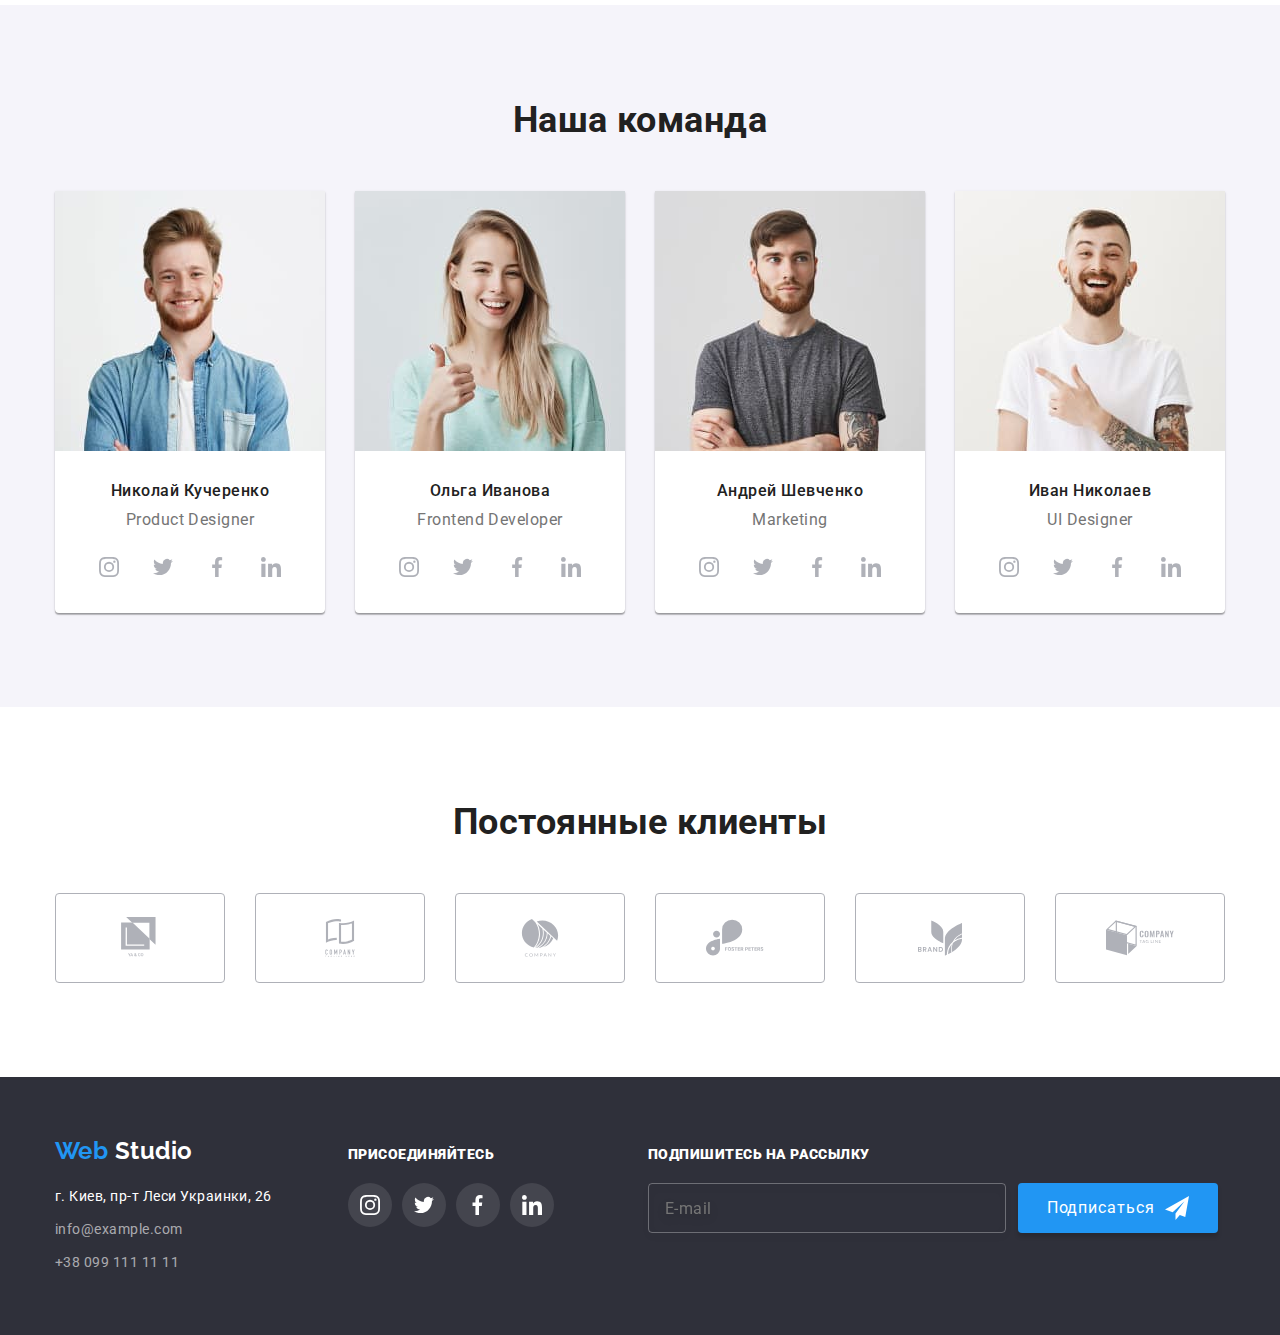
==== commit 64f18531: "Правки в ДЗ" ====
--- a/index.html
+++ b/index.html
@@ -51,16 +51,16 @@
               class="contact-with-us-mail link"
               href="mailto:info@devstudio.com"
             >
-              <svg class="icon-envelope">
-                <use href="./images/sprite-svg.svg#icon-envelope"></use>
+              <svg class="icon-envelope-2">
+                <use href="./images/sprite-svg.svg#icon-envelope-2"></use>
               </svg>
               info@devstudio.com
             </a>
           </li>
           <li class="contact-with-us-item list">
             <a class="contact-with-us-phone link" href="tel:+380961111111">
-              <svg class="icon-smartphone">
-                <use href="./images/sprite-svg.svg#icon-smartphone"></use>
+              <svg class="icon-smartphone-2">
+                <use href="./images/sprite-svg.svg#icon-smartphone-2"></use>
               </svg>
               +38 096 111 11 11</a
             >
@@ -642,12 +642,19 @@
           </svg>
         </div>
 
-        <textarea
-          class="modal-form-comment-area"
-          name="user-comment"
-          id="user-comment-modal-form"
-          placeholder="Комментарий"
-        ></textarea>
+        <div class="modal-form-wrapper">
+          <textarea
+            class="modal-form-comment-area"
+            name="user-comment"
+            id="user-comment-modal-form"
+            placeholder=" "
+          ></textarea>
+          <label
+            class="user-comment-modal-form-label"
+            for="user-comment-modal-form"
+            >Комментарий</label
+          >
+        </div>
 
         <label class="modal-form-agreement">
           <input
--- a/css/style.css
+++ b/css/style.css
@@ -178,14 +178,14 @@
 .contact-with-us-phone:focus {
   color: var(--accent-color);
 }
-.icon-envelope {
+.icon-envelope-2 {
   width: 16px;
   height: 11px;
   margin-right: 10px;
   fill: currentColor;
 }
 
-.icon-smartphone {
+.icon-smartphone-2 {
   width: 10px;
   height: 15px;
   margin-right: 10px;
@@ -829,9 +829,20 @@
   outline: none;
   transition: border-color 250ms cubic-bezier(0.4, 0, 0.2, 1);
 }
+.user-comment-modal-form-label {
+  position: absolute;
+  top: 12px;
+  left: 16px;
+  transition: 250ms cubic-bezier(0.4, 0, 0.2, 1);
+}
 .modal-form-input:focus + label,
 .modal-form-input:not(:placeholder-shown) + label {
   transform: translate(-20px, -34px);
+  color: var(--accent-color);
+}
+.modal-form-comment-area:focus + label,
+.modal-form-comment-area:not(:placeholder-shown) + label {
+  transform: translateY(-34px);
   color: var(--accent-color);
 }
 .modal-icon {
